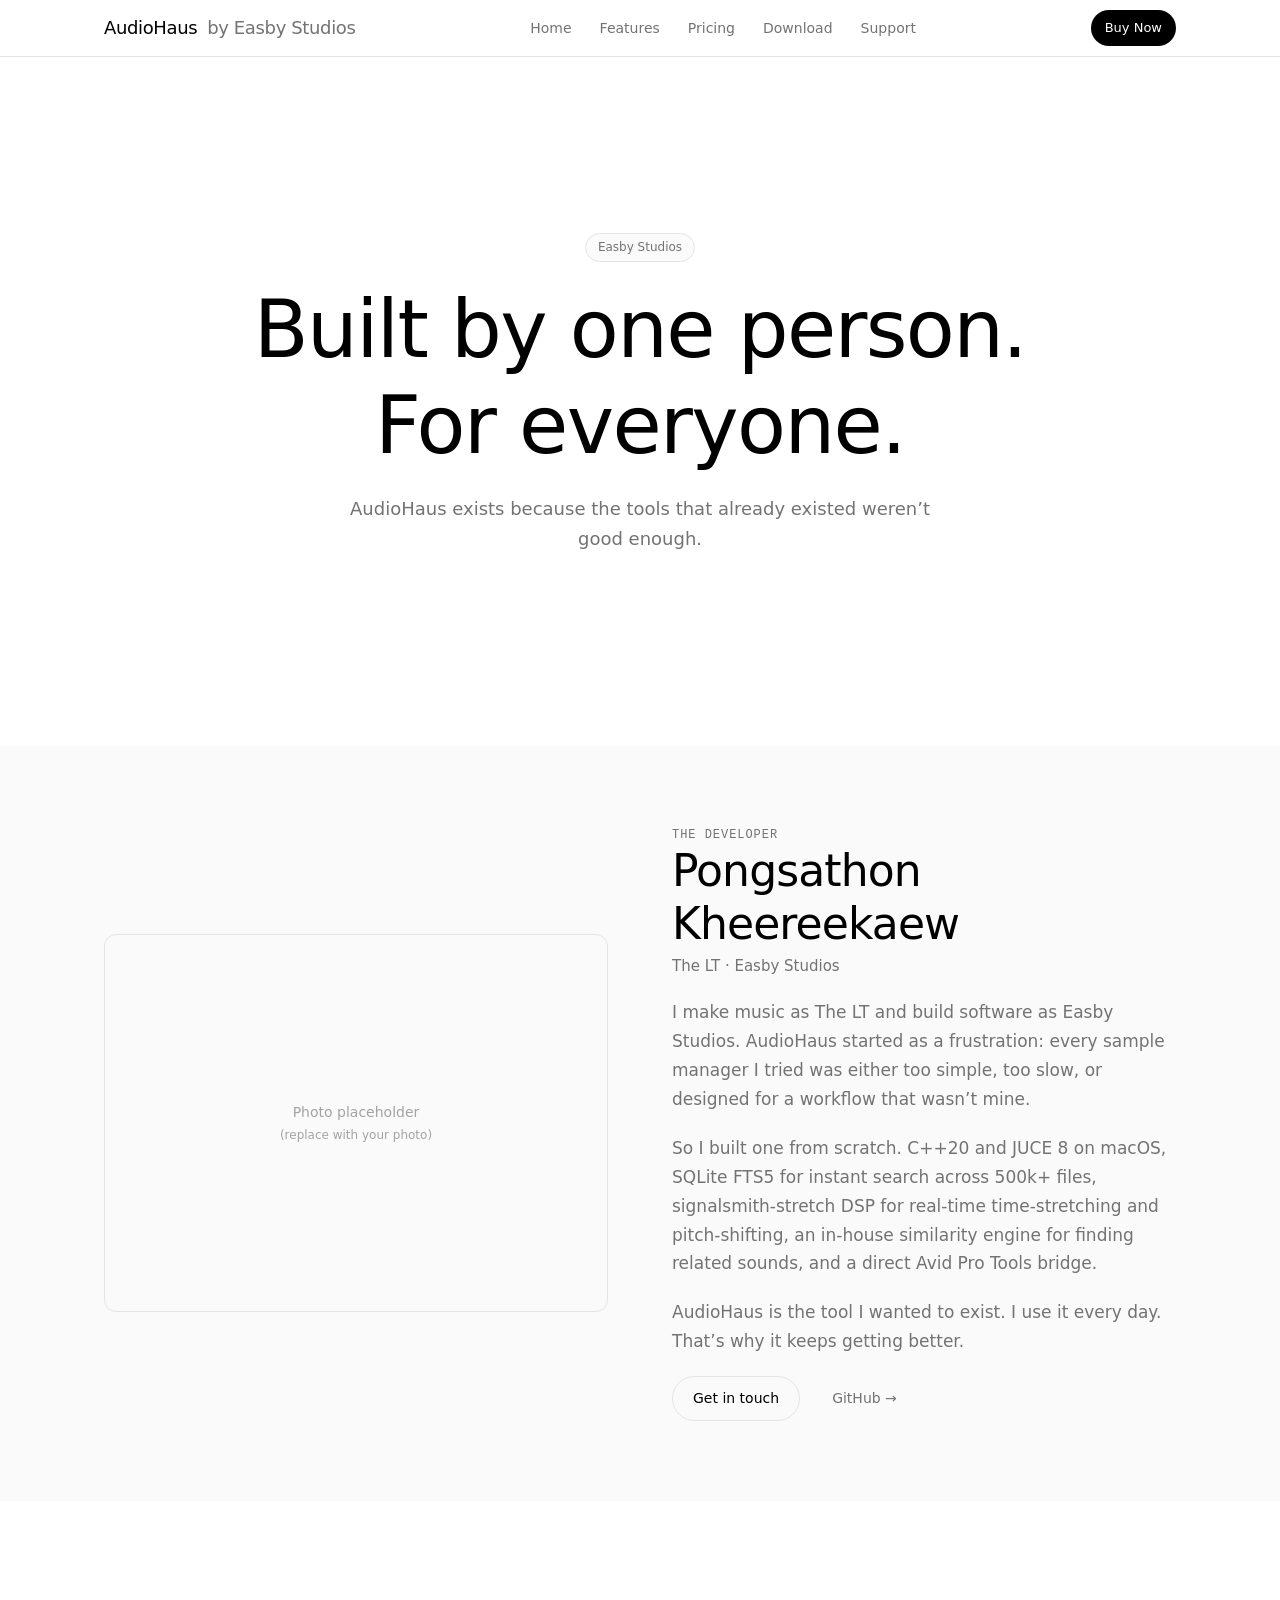
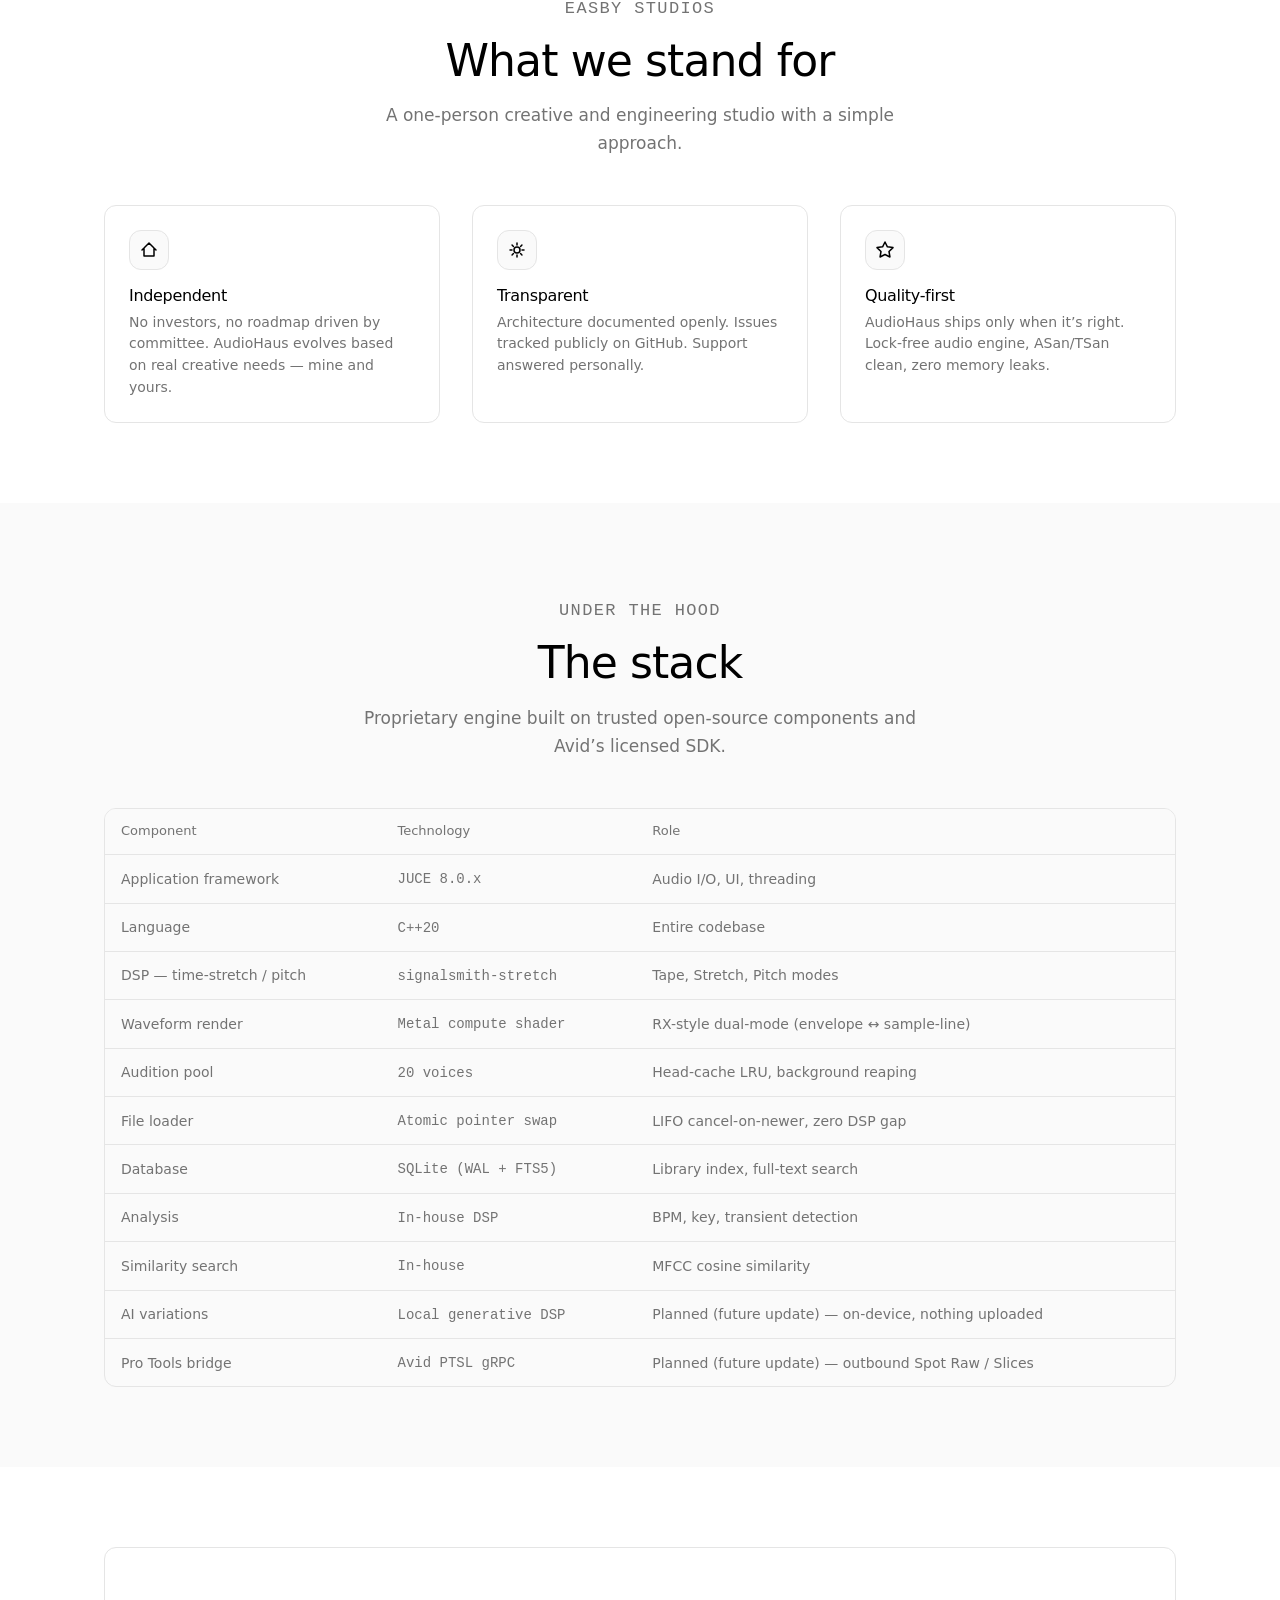
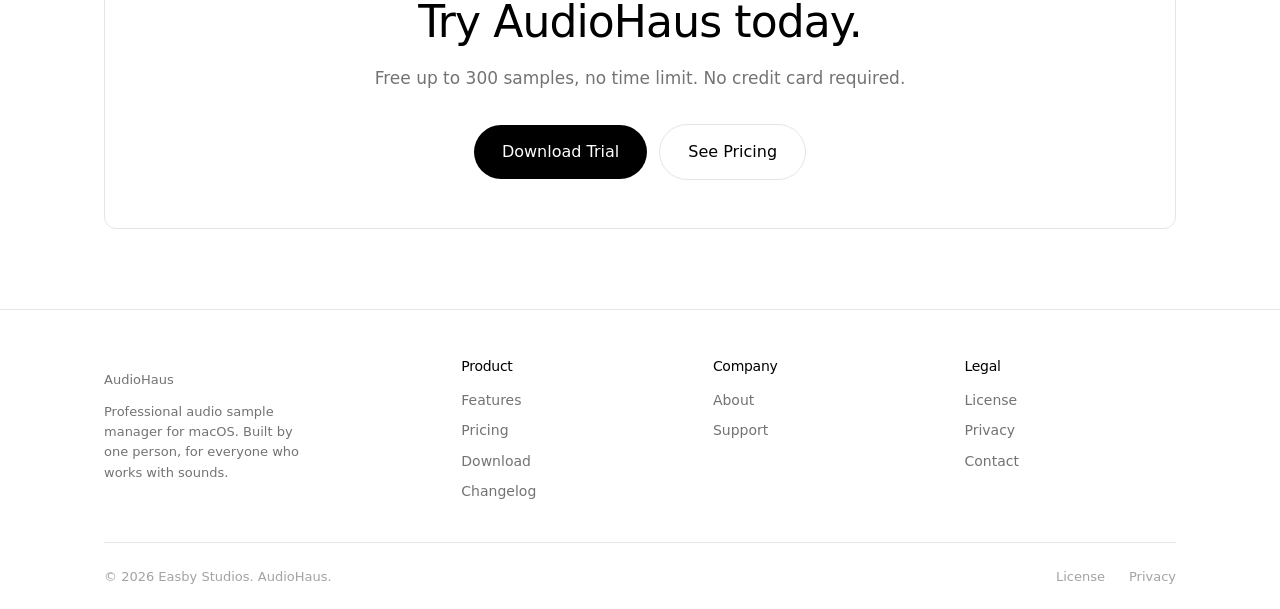
==== about.html @ f69cf3d2 "init: AudioHaus marketing site (static) Co-Authored-By: Claude Fable 5 <noreply@anthropic.com>" ====
<!DOCTYPE html>
<html lang="en">
<head>
  <meta charset="UTF-8">
  <meta name="viewport" content="width=device-width,initial-scale=1">
  <title>About — AudioHaus by Easby Studios</title>
  <meta name="description" content="AudioHaus is built by Pongsathon Kheereekaew (The LT) of Easby Studios — a solo developer who needed a better sample manager and built one.">
  <link rel="stylesheet" href="assets/site.css">
</head>
<body>

<a href="#main" class="skip-link">Skip to content</a>

<nav class="site-nav" aria-label="Primary navigation">
  <div class="container site-nav__inner">
    <a href="index.html" class="site-nav__logo">AudioHaus&nbsp;<span>by Easby Studios</span></a>
    <ul class="site-nav__links" role="list">
      <li><a href="index.html">Home</a></li>
      <li><a href="features.html">Features</a></li>
      <li><a href="pricing.html">Pricing</a></li>
      <li><a href="download.html">Download</a></li>
      <li><a href="support.html">Support</a></li>
    </ul>
    <div class="site-nav__cta">
      <a href="pricing.html" class="btn btn-primary btn-sm">Buy Now</a>
      <button class="nav-toggle" id="nav-toggle" aria-expanded="false" aria-controls="nav-drawer" aria-label="Open menu">
        <svg width="20" height="20" viewBox="0 0 20 20" fill="none" aria-hidden="true">
          <path d="M3 6h14M3 10h14M3 14h14" stroke="currentColor" stroke-width="2" stroke-linecap="round"/>
        </svg>
      </button>
    </div>
  </div>
</nav>

<div class="nav-drawer" id="nav-drawer" role="dialog" aria-label="Mobile navigation" aria-modal="true">
  <button class="nav-drawer__close" id="nav-drawer-close" aria-label="Close menu">
    <svg width="20" height="20" viewBox="0 0 20 20" fill="none" aria-hidden="true">
      <path d="M5 5l10 10M15 5L5 15" stroke="currentColor" stroke-width="2" stroke-linecap="round"/>
    </svg>
  </button>
  <ul class="nav-drawer__links" role="list">
    <li><a href="index.html">Home</a></li>
    <li><a href="features.html">Features</a></li>
    <li><a href="pricing.html">Pricing</a></li>
    <li><a href="download.html">Download</a></li>
    <li><a href="support.html">Support</a></li>
  </ul>
  <div class="nav-drawer__cta">
    <a href="pricing.html" class="btn btn-primary btn-lg" style="width:100%;justify-content:center">Buy Now</a>
  </div>
</div>

<main id="main">

  <section class="section">
    <div class="container hero">
      <div class="hero__eyebrow"><span class="pill">Easby Studios</span></div>
      <h1 class="h-display hero__title">Built by one person.<br>For everyone.</h1>
      <p class="hero__subtitle">AudioHaus exists because the tools that already existed weren&rsquo;t good enough.</p>
    </div>
  </section>

  <section class="section section--alt">
    <div class="container">
      <div class="about-row">
        <div class="about-row__media" aria-label="Pongsathon Kheereekaew — photo placeholder">
          <p class="text-muted" style="font-size:.875rem;padding:2rem;text-align:center">
            Photo placeholder<br>
            <span style="font-size:.75rem">(replace with your photo)</span>
          </p>
        </div>
        <div class="about-row__stack">
          <div>
            <p class="label mb-3">The developer</p>
            <h2 class="h-section">Pongsathon Kheereekaew</h2>
            <p class="about-row__name mt-1">The LT &middot; Easby Studios</p>
          </div>
          <p style="font-size:1.0625rem;color:var(--secondary);line-height:1.7">
            I make music as The LT and build software as Easby Studios. AudioHaus started as a frustration: every sample manager I tried was either too simple, too slow, or designed for a workflow that wasn&rsquo;t mine.
          </p>
          <p style="font-size:1.0625rem;color:var(--secondary);line-height:1.7">
            So I built one from scratch. C++20 and JUCE 8 on macOS, SQLite FTS5 for instant search across 500k+ files, signalsmith-stretch DSP for real-time time-stretching and pitch-shifting, an in-house similarity engine for finding related sounds, and a direct Avid Pro Tools bridge.
          </p>
          <p style="font-size:1.0625rem;color:var(--secondary);line-height:1.7">
            AudioHaus is the tool I wanted to exist. I use it every day. That&rsquo;s why it keeps getting better.
          </p>
          <div style="display:flex;gap:.75rem;flex-wrap:wrap">
            <a href="mailto:hello@easbystudios.com" class="btn btn-secondary">Get in touch</a>
            <a href="https://github.com/pongsathonkheereekaew" class="btn btn-ghost" target="_blank" rel="noopener">GitHub &rarr;</a>
          </div>
        </div>
      </div>
    </div>
  </section>

  <section class="section">
    <div class="container">
      <div class="section-header">
        <p class="label">Easby Studios</p>
        <h2 class="h-section">What we stand for</h2>
        <p>A one-person creative and engineering studio with a simple approach.</p>
      </div>
      <div class="grid-3">
        <div class="card">
          <div class="card__icon">
            <svg width="20" height="20" viewBox="0 0 20 20" fill="none" aria-hidden="true">
              <path d="M3 10l7-7 7 7M5 8v8h10V8" stroke="currentColor" stroke-width="1.5" stroke-linecap="round" stroke-linejoin="round"/>
            </svg>
          </div>
          <h3 class="card__title">Independent</h3>
          <p class="card__body">No investors, no roadmap driven by committee. AudioHaus evolves based on real creative needs — mine and yours.</p>
        </div>
        <div class="card">
          <div class="card__icon">
            <svg width="20" height="20" viewBox="0 0 20 20" fill="none" aria-hidden="true">
              <circle cx="10" cy="10" r="3" stroke="currentColor" stroke-width="1.5"/>
              <path d="M10 3v2M10 15v2M3 10h2M15 10h2M5.05 5.05l1.41 1.41M13.54 13.54l1.41 1.41M5.05 14.95l1.41-1.41M13.54 6.46l1.41-1.41" stroke="currentColor" stroke-width="1.5" stroke-linecap="round"/>
            </svg>
          </div>
          <h3 class="card__title">Transparent</h3>
          <p class="card__body">Architecture documented openly. Issues tracked publicly on GitHub. Support answered personally.</p>
        </div>
        <div class="card">
          <div class="card__icon">
            <svg width="20" height="20" viewBox="0 0 20 20" fill="none" aria-hidden="true">
              <path d="M10 2l2.4 4.8L18 7.6l-4 3.9.94 5.5L10 14.5l-4.94 2.5.94-5.5L2 7.6l5.6-.8L10 2z" stroke="currentColor" stroke-width="1.5" stroke-linejoin="round"/>
            </svg>
          </div>
          <h3 class="card__title">Quality-first</h3>
          <p class="card__body">AudioHaus ships only when it&rsquo;s right. Lock-free audio engine, ASan/TSan clean, zero memory leaks.</p>
        </div>
      </div>
    </div>
  </section>

  <section class="section section--alt">
    <div class="container">
      <div class="section-header">
        <p class="label">Under the hood</p>
        <h2 class="h-section">The stack</h2>
        <p>Proprietary engine built on trusted open-source components and Avid&rsquo;s licensed SDK.</p>
      </div>
      <div class="table-wrap">
        <table class="data-table">
          <thead>
            <tr><th>Component</th><th>Technology</th><th>Role</th></tr>
          </thead>
          <tbody>
            <tr><td>Application framework</td><td><span class="mono">JUCE 8.0.x</span></td><td>Audio I/O, UI, threading</td></tr>
            <tr><td>Language</td><td><span class="mono">C++20</span></td><td>Entire codebase</td></tr>
            <tr><td>DSP &mdash; time-stretch / pitch</td><td><span class="mono">signalsmith-stretch</span></td><td>Tape, Stretch, Pitch modes</td></tr>
            <tr><td>Waveform render</td><td><span class="mono">Metal compute shader</span></td><td>RX-style dual-mode (envelope &harr; sample-line)</td></tr>
            <tr><td>Audition pool</td><td><span class="mono">20 voices</span></td><td>Head-cache LRU, background reaping</td></tr>
            <tr><td>File loader</td><td><span class="mono">Atomic pointer swap</span></td><td>LIFO cancel-on-newer, zero DSP gap</td></tr>
            <tr><td>Database</td><td><span class="mono">SQLite (WAL + FTS5)</span></td><td>Library index, full-text search</td></tr>
            <tr><td>Analysis</td><td><span class="mono">In-house DSP</span></td><td>BPM, key, transient detection</td></tr>
            <tr><td>Similarity search</td><td><span class="mono">In-house</span></td><td>MFCC cosine similarity</td></tr>
            <tr><td>AI variations</td><td><span class="mono">Local generative DSP</span></td><td>Planned (future update) &mdash; on-device, nothing uploaded</td></tr>
            <tr><td>Pro Tools bridge</td><td><span class="mono">Avid PTSL gRPC</span></td><td>Planned (future update) &mdash; outbound Spot Raw / Slices</td></tr>
          </tbody>
        </table>
      </div>
    </div>
  </section>

  <section class="section">
    <div class="container">
      <div class="cta-strip">
        <h2 class="h-section">Try AudioHaus today.</h2>
        <p>Free up to 300 samples, no time limit. No credit card required.</p>
        <div class="cta-strip__actions">
          <a href="download.html" class="btn btn-primary btn-lg">Download Trial</a>
          <a href="pricing.html" class="btn btn-secondary btn-lg">See Pricing</a>
        </div>
      </div>
    </div>
  </section>

</main>

<footer class="site-footer">
  <div class="container">
    <div class="site-footer__grid">
      <div class="site-footer__brand">
        <p class="font-medium" style="font-family:var(--font-heading)">AudioHaus</p>
        <p>Professional audio sample manager for macOS. Built by one person, for everyone who works with sounds.</p>
      </div>
      <div class="site-footer__col">
        <h4>Product</h4>
        <ul role="list">
          <li><a href="features.html">Features</a></li>
          <li><a href="pricing.html">Pricing</a></li>
          <li><a href="download.html">Download</a></li>
          <li><a href="changelog.html">Changelog</a></li>
        </ul>
      </div>
      <div class="site-footer__col">
        <h4>Company</h4>
        <ul role="list">
          <li><a href="about.html">About</a></li>
          <li><a href="support.html">Support</a></li>
        </ul>
      </div>
      <div class="site-footer__col">
        <h4>Legal</h4>
        <ul role="list">
          <li><a href="license.html">License</a></li>
          <li><a href="license.html#privacy">Privacy</a></li>
          <li><a href="mailto:hello@easbystudios.com">Contact</a></li>
        </ul>
      </div>
    </div>
    <div class="site-footer__bottom">
      <span>&copy; 2026 Easby Studios. AudioHaus.</span>
      <div class="site-footer__legal">
        <a href="license.html">License</a>
        <a href="license.html#privacy">Privacy</a>
      </div>
    </div>
  </div>
</footer>

<script>
const toggle=document.getElementById('nav-toggle');
const drawer=document.getElementById('nav-drawer');
const closeBtn=document.getElementById('nav-drawer-close');
function openDrawer(){drawer.classList.add('is-open');toggle.setAttribute('aria-expanded','true');closeBtn.focus();}
function closeDrawer(){drawer.classList.remove('is-open');toggle.setAttribute('aria-expanded','false');toggle.focus();}
toggle.addEventListener('click',openDrawer);
closeBtn.addEventListener('click',closeDrawer);
drawer.addEventListener('keydown',e=>{if(e.key==='Escape')closeDrawer();});
</script>
<script src="assets/site.js" defer></script>
</body>
</html>
---- assets/site.css ----
/* AudioHaus — shared stylesheet
   Theme: minimalist industrial · white canvas · grayscale only · zero shadows
   Invariants: two radii (12px/9999px) · two weights (400/500) · SF Pro Rounded headings */

/* ─── Reset ─────────────────────────────────────────────────────────────── */
*,::before,::after{box-sizing:border-box;margin:0;padding:0}
html{scroll-behavior:smooth;-webkit-text-size-adjust:100%}
@media(prefers-reduced-motion:reduce){html{scroll-behavior:auto}*,::before,::after{animation-duration:.01ms!important;transition-duration:.01ms!important}}
body{background:var(--bg);color:var(--text);font-family:var(--font-body);font-size:1rem;line-height:1.6;font-weight:var(--weight-regular);-webkit-font-smoothing:antialiased}
img,svg{display:block;max-width:100%}
a{color:inherit;text-decoration:none}
button{cursor:pointer;border:none;background:none;font:inherit}
ul,ol{list-style:none}
h1,h2,h3,h4,h5,h6{font-family:var(--font-heading);font-weight:var(--weight-medium);line-height:1.2;letter-spacing:-.02em}

/* ─── Tokens ─────────────────────────────────────────────────────────────── */
:root{
  --bg:#ffffff;
  --text:#000000;
  --secondary:#737373;
  --muted:#a3a3a3;
  --border:#e5e5e5;
  --surface:#fafafa;
  --radius-container:12px;
  --radius-pill:9999px;
  --weight-regular:400;
  --weight-medium:500;
  --font-heading:'SF Pro Rounded',ui-rounded,system-ui,sans-serif;
  --font-body:ui-sans-serif,system-ui,-apple-system,sans-serif;
  --font-mono:ui-monospace,SFMono-Regular,Menlo,Consolas,monospace;
  --z-nav:10;
  --z-dropdown:20;
  --z-modal:30;
  --z-toast:50;
  --dur-fast:150ms;
  --dur-base:200ms;
  --focus:#000000;
  --max-w:1120px;
  --gap:2rem;
  --section-v:5rem;
}

/* ─── Accessibility ──────────────────────────────────────────────────────── */
.skip-link{
  position:absolute;top:-100%;left:1rem;
  padding:.5rem 1rem;background:var(--text);color:var(--bg);
  font-size:.875rem;border-radius:var(--radius-pill);
  transition:top var(--dur-fast) ease;z-index:var(--z-toast);
}
.skip-link:focus{top:1rem}
:focus-visible{outline:2px solid var(--focus);outline-offset:3px;border-radius:2px}
:focus:not(:focus-visible){outline:none}

/* ─── Typography ─────────────────────────────────────────────────────────── */
.h-display{font-size:clamp(2.5rem,7vw,5rem)}
.h-section{font-size:clamp(1.75rem,4vw,2.75rem)}
.h-card{font-size:1.125rem}
.label{font-family:var(--font-mono);font-size:.75rem;letter-spacing:.08em;text-transform:uppercase;color:var(--secondary)}
.mono{font-family:var(--font-mono);font-size:.875rem}

/* ─── Layout ─────────────────────────────────────────────────────────────── */
.container{max-width:var(--max-w);margin-inline:auto;padding-inline:1.5rem}
.section{padding-block:var(--section-v)}
.section--alt{background:var(--surface)}
.grid-2{display:grid;grid-template-columns:repeat(2,1fr);gap:var(--gap)}
.grid-3{display:grid;grid-template-columns:repeat(3,1fr);gap:var(--gap)}
.grid-4{display:grid;grid-template-columns:repeat(4,1fr);gap:var(--gap)}
.stack{display:flex;flex-direction:column}
.row{display:flex;align-items:center;gap:var(--gap)}
.center{text-align:center}
.spread{justify-content:space-between}

/* ─── Nav ────────────────────────────────────────────────────────────────── */
.site-nav{
  position:sticky;top:0;z-index:var(--z-nav);
  background:rgba(255,255,255,.85);
  backdrop-filter:saturate(140%) blur(8px);
  -webkit-backdrop-filter:saturate(140%) blur(8px);
  border-bottom:1px solid var(--border);
}
.site-nav__inner{
  display:flex;align-items:center;justify-content:space-between;
  height:56px;gap:1.5rem;
}
.site-nav__logo{
  font-family:var(--font-heading);font-weight:var(--weight-medium);
  font-size:1.125rem;letter-spacing:-.02em;white-space:nowrap;
  min-width:44px;min-height:44px;display:flex;align-items:center;
}
.site-nav__logo{gap:.25em}
.site-nav__logo span{color:var(--secondary)}
.site-nav__links{display:flex;align-items:center;gap:.25rem;flex:1;justify-content:center}
.site-nav__links a{
  padding:.5rem .75rem;border-radius:var(--radius-pill);
  font-size:.875rem;color:var(--secondary);
  transition:color var(--dur-fast) ease,background var(--dur-fast) ease;
  min-height:44px;display:flex;align-items:center;
}
.site-nav__links a:hover,.site-nav__links a[aria-current=page]{
  color:var(--text);background:var(--surface);
}
.site-nav__cta{display:flex;align-items:center;gap:.5rem;flex-shrink:0}
.nav-toggle{
  display:none;padding:.5rem;border-radius:var(--radius-container);
  min-width:44px;min-height:44px;align-items:center;justify-content:center;
  color:var(--text);transition:background var(--dur-fast) ease;
}
.nav-toggle:hover{background:var(--surface)}
.nav-toggle svg{pointer-events:none}

/* ─── Buttons ────────────────────────────────────────────────────────────── */
.btn{
  display:inline-flex;align-items:center;justify-content:center;gap:.5rem;
  padding:.625rem 1.25rem;border-radius:var(--radius-pill);
  font-size:.875rem;font-weight:var(--weight-medium);
  min-height:44px;min-width:44px;
  transition:opacity var(--dur-fast) ease,background var(--dur-fast) ease,border-color var(--dur-fast) ease;
  cursor:pointer;white-space:nowrap;
}
.btn:active{opacity:.8}
.btn-primary{background:var(--text);color:var(--bg)}
.btn-primary:hover{opacity:.85}
.btn-secondary{background:transparent;color:var(--text);border:1px solid var(--border)}
.btn-secondary:hover{background:var(--surface);border-color:var(--text)}
.btn-ghost{background:transparent;color:var(--secondary)}
.btn-ghost:hover{color:var(--text)}
.btn-lg{padding:.875rem 1.75rem;font-size:1rem;min-height:52px}
.btn-sm{padding:.375rem .875rem;font-size:.8125rem;min-height:36px}

/* ─── Pills / badges ─────────────────────────────────────────────────────── */
.pill{
  display:inline-flex;align-items:center;gap:.375rem;
  padding:.25rem .75rem;border-radius:var(--radius-pill);
  font-size:.75rem;font-weight:var(--weight-medium);
  background:var(--surface);border:1px solid var(--border);
  color:var(--secondary);
}
.pill--dark{background:var(--text);color:var(--bg);border-color:var(--text)}
.badge{
  display:inline-flex;align-items:center;
  padding:.125rem .5rem;border-radius:var(--radius-pill);
  font-size:.6875rem;font-weight:var(--weight-medium);letter-spacing:.04em;text-transform:uppercase;
  background:var(--text);color:var(--bg);
}

/* ─── Cards ──────────────────────────────────────────────────────────────── */
.card{
  background:var(--bg);border:1px solid var(--border);
  border-radius:var(--radius-container);padding:1.5rem;
}
.card--surface{background:var(--surface)}
.card__icon{
  width:40px;height:40px;margin-bottom:1rem;
  display:flex;align-items:center;justify-content:center;
  border-radius:var(--radius-container);background:var(--surface);border:1px solid var(--border);
}
.card__icon svg{width:20px;height:20px;flex-shrink:0}
.card__visual{width:100%;aspect-ratio:16/9;margin:.25rem 0 1rem;border:1px solid var(--border);border-radius:var(--radius-container);background:var(--surface);overflow:hidden;color:var(--text)}
.card__visual svg{width:100%;height:100%;display:block}
.card__title{font-size:1rem;font-weight:var(--weight-medium);margin-bottom:.375rem}
.card__body{font-size:.875rem;color:var(--secondary);line-height:1.55}

/* ─── Hero ───────────────────────────────────────────────────────────────── */
.hero{padding-block:6rem 5rem;text-align:center}
.hero__eyebrow{margin-bottom:1.25rem}
.hero__title{margin-bottom:1.25rem;max-width:18ch;margin-inline:auto}
.hero__subtitle{font-size:1.125rem;color:var(--secondary);max-width:52ch;margin-inline:auto;margin-bottom:2rem;line-height:1.65}
.hero__actions{display:flex;align-items:center;justify-content:center;gap:.75rem;flex-wrap:wrap}
.hero__meta{margin-top:1.5rem;font-size:.8125rem;color:var(--muted)}

/* ─── Feature grid ───────────────────────────────────────────────────────── */
.features-grid{display:grid;grid-template-columns:repeat(3,1fr);gap:1px;background:var(--border);border-radius:var(--radius-container);overflow:hidden}
.features-grid .card{border:none;border-radius:0;background:var(--bg)}
.features-grid .card:hover{background:var(--surface)}

/* ─── Pricing ────────────────────────────────────────────────────────────── */
.pricing-grid{display:grid;grid-template-columns:repeat(3,1fr);gap:1.5rem;align-items:start}
.pricing-card{
  border:1px solid var(--border);border-radius:var(--radius-container);
  padding:2rem;display:flex;flex-direction:column;gap:1.5rem;
  transition:border-color var(--dur-base) ease;
}
.pricing-card:hover{border-color:var(--text)}
.pricing-card.featured{border-color:var(--text);position:relative}
.pricing-card__badge{
  position:absolute;top:-12px;left:50%;transform:translateX(-50%);
  white-space:nowrap;
}
.pricing-card__name{font-size:.875rem;font-weight:var(--weight-medium);color:var(--secondary);text-transform:uppercase;letter-spacing:.06em}
.pricing-card__price{font-family:var(--font-heading);font-size:2.5rem;font-weight:var(--weight-medium);line-height:1;letter-spacing:-.03em}
.pricing-card__price sub{font-size:.9rem;vertical-align:baseline;color:var(--secondary)}
.pricing-card__price small{display:block;font-size:.8125rem;color:var(--muted);font-weight:var(--weight-regular);font-family:var(--font-body);margin-top:.25rem;letter-spacing:0}
.pricing-card__desc{font-size:.875rem;color:var(--secondary);line-height:1.5}
.pricing-card__features{display:flex;flex-direction:column;gap:.625rem;flex:1}
.pricing-card__feature{
  display:flex;align-items:flex-start;gap:.625rem;
  font-size:.875rem;line-height:1.45;
}
.pricing-card__feature svg{flex-shrink:0;width:16px;height:16px;margin-top:.15em}
.pricing-card__cta{margin-top:auto}
.pricing-card__activations{font-size:.75rem;color:var(--muted);text-align:center;margin-top:.75rem}

/* ─── Comparison table ───────────────────────────────────────────────────── */
.compare-table{width:100%;border-collapse:collapse;font-size:.875rem}
.compare-table thead th{padding:.75rem 1rem;text-align:center;font-weight:var(--weight-medium);font-size:.8125rem;border-bottom:1px solid var(--border);color:var(--secondary)}
.compare-table thead th:first-child{text-align:left}
.compare-table tbody td{padding:.75rem 1rem;text-align:center;border-bottom:1px solid var(--border)}
.compare-table tbody td:first-child{text-align:left;color:var(--secondary)}
.compare-table tbody tr:last-child td{border-bottom:none}
.compare-table .check svg{width:16px;height:16px;margin-inline:auto}
.compare-table .dash{color:var(--muted)}
.compare-section-head td{font-weight:var(--weight-medium);font-size:.75rem;text-transform:uppercase;letter-spacing:.06em;color:var(--muted);padding-top:1.5rem}

/* ─── FAQ / Accordion ────────────────────────────────────────────────────── */
.faq-list{display:flex;flex-direction:column;gap:.5rem}
details.faq{
  border:1px solid var(--border);border-radius:var(--radius-container);
  overflow:hidden;transition:border-color var(--dur-base) ease;
}
details.faq[open]{border-color:var(--text)}
details.faq summary{
  display:flex;align-items:center;justify-content:space-between;gap:1rem;
  padding:1.125rem 1.25rem;cursor:pointer;
  font-weight:var(--weight-medium);font-size:.9375rem;
  list-style:none;min-height:56px;
  transition:background var(--dur-fast) ease;
}
details.faq summary:hover{background:var(--surface)}
details.faq summary::-webkit-details-marker{display:none}
details.faq summary .faq__chevron{
  flex-shrink:0;width:18px;height:18px;
  transition:transform var(--dur-base) ease;color:var(--muted);
}
details.faq[open] summary .faq__chevron{transform:rotate(180deg)}
details.faq .faq__body{padding:0 1.25rem 1.25rem;font-size:.875rem;color:var(--secondary);line-height:1.65}

/* ─── Forms ──────────────────────────────────────────────────────────────── */
.form-group{display:flex;flex-direction:column;gap:.375rem}
.form-group label{font-size:.875rem;font-weight:var(--weight-medium)}
.form-group input,.form-group textarea,.form-group select{
  width:100%;padding:.625rem .875rem;
  border:1px solid var(--border);border-radius:var(--radius-container);
  font:inherit;font-size:.9375rem;background:var(--bg);color:var(--text);
  transition:border-color var(--dur-fast) ease;
  min-height:44px;
}
.form-group input:focus,.form-group textarea:focus,.form-group select:focus{border-color:var(--text)}
.form-group textarea{min-height:120px;resize:vertical}
.form__hint{font-size:.8125rem;color:var(--muted)}
.form__stack{display:flex;flex-direction:column;gap:1rem}

/* ─── Callout ────────────────────────────────────────────────────────────── */
.callout{
  border:1px solid var(--border);border-radius:var(--radius-container);
  padding:1.25rem 1.5rem;
  display:flex;align-items:flex-start;gap:.875rem;
  font-size:.875rem;line-height:1.55;
}
.callout svg{flex-shrink:0;width:18px;height:18px;margin-top:.1em;color:var(--secondary)}
.callout a{text-decoration:underline;text-underline-offset:2px}

/* ─── Timeline ───────────────────────────────────────────────────────────── */
.timeline{display:flex;flex-direction:column;gap:0}
.timeline__item{
  display:grid;grid-template-columns:8rem 1px 1fr;
  gap:0 1.5rem;padding-bottom:2.5rem;
}
.timeline__item:last-child{padding-bottom:0}
.timeline__date{font-family:var(--font-mono);font-size:.75rem;color:var(--muted);padding-top:.1rem;text-align:right}
.timeline__line{background:var(--border);position:relative}
.timeline__line::before{
  content:'';position:absolute;top:.4rem;left:50%;transform:translateX(-50%);
  width:8px;height:8px;border-radius:50%;background:var(--text);border:2px solid var(--bg);
  outline:1px solid var(--border);
}
.timeline__content{padding-top:0}
.timeline__content h3{font-size:1rem;margin-bottom:.375rem}
.timeline__content p{font-size:.875rem;color:var(--secondary)}

/* ─── Section header ─────────────────────────────────────────────────────── */
.section-header{text-align:center;margin-bottom:3rem}
.section-header .label{margin-bottom:.75rem}
.section-header p{font-size:1.0625rem;color:var(--secondary);max-width:52ch;margin-inline:auto;margin-top:.875rem;line-height:1.65}

/* ─── Logo / about row ───────────────────────────────────────────────────── */
.about-row{display:grid;grid-template-columns:1fr 1fr;gap:4rem;align-items:center}
.about-row__media{border-radius:var(--radius-container);background:var(--surface);border:1px solid var(--border);aspect-ratio:4/3;overflow:hidden;display:flex;align-items:center;justify-content:center}
.about-row__stack{display:flex;flex-direction:column;gap:1.25rem}
.about-row__name{font-size:.9375rem;color:var(--secondary)}

/* ─── CTA strip ──────────────────────────────────────────────────────────── */
.cta-strip{
  border:1px solid var(--border);border-radius:var(--radius-container);
  padding:3rem;text-align:center;
}
.cta-strip h2{margin-bottom:1rem}
.cta-strip p{color:var(--secondary);margin-bottom:2rem;font-size:1.0625rem}
.cta-strip__actions{display:flex;align-items:center;justify-content:center;gap:.75rem;flex-wrap:wrap}

/* ─── Code block ─────────────────────────────────────────────────────────── */
.code-block{
  background:var(--surface);border:1px solid var(--border);
  border-radius:var(--radius-container);padding:1rem 1.25rem;
  font-family:var(--font-mono);font-size:.8125rem;overflow-x:auto;
  line-height:1.6;
}

/* ─── Table ──────────────────────────────────────────────────────────────── */
.table-wrap{overflow-x:auto;border:1px solid var(--border);border-radius:var(--radius-container)}
.data-table{width:100%;border-collapse:collapse;font-size:.875rem}
.data-table th{padding:.75rem 1rem;font-weight:var(--weight-medium);font-size:.8125rem;border-bottom:1px solid var(--border);text-align:left;background:var(--surface);color:var(--secondary)}
.data-table td{padding:.75rem 1rem;border-bottom:1px solid var(--border);color:var(--secondary)}
.data-table tr:last-child td{border-bottom:none}

/* ─── Footer ─────────────────────────────────────────────────────────────── */
.site-footer{
  border-top:1px solid var(--border);padding-block:3rem 2rem;
  font-size:.875rem;
}
.site-footer__grid{
  display:grid;grid-template-columns:1.5fr 1fr 1fr 1fr;gap:2.5rem;
  margin-bottom:2.5rem;
}
.site-footer__brand p{color:var(--secondary);margin-top:.75rem;line-height:1.55;font-size:.8125rem;max-width:26ch}
.site-footer__col h4{font-size:.875rem;font-weight:var(--weight-medium);margin-bottom:.875rem}
.site-footer__col ul{display:flex;flex-direction:column;gap:.5rem}
.site-footer__col a{color:var(--secondary);transition:color var(--dur-fast) ease}
.site-footer__col a:hover{color:var(--text)}
.site-footer__bottom{
  border-top:1px solid var(--border);padding-top:1.5rem;
  display:flex;align-items:center;justify-content:space-between;
  color:var(--muted);font-size:.8125rem;gap:1rem;flex-wrap:wrap;
}
.site-footer__bottom a{color:var(--muted);transition:color var(--dur-fast) ease}
.site-footer__bottom a:hover{color:var(--text)}
.site-footer__legal{display:flex;gap:1.5rem}

/* ─── Divider ────────────────────────────────────────────────────────────── */
.divider{height:1px;background:var(--border);margin-block:var(--section-v)}

/* ─── Utilities ──────────────────────────────────────────────────────────── */
.mt-1{margin-top:.25rem}.mt-2{margin-top:.5rem}.mt-3{margin-top:.75rem}
.mt-4{margin-top:1rem}.mt-6{margin-top:1.5rem}.mt-8{margin-top:2rem}
.mb-2{margin-bottom:.5rem}.mb-4{margin-bottom:1rem}.mb-6{margin-bottom:1.5rem}
.mb-8{margin-bottom:2rem}.mb-12{margin-bottom:3rem}
.text-secondary{color:var(--secondary)}
.text-muted{color:var(--muted)}
.text-mono{font-family:var(--font-mono)}
.font-medium{font-weight:var(--weight-medium)}
.sr-only{position:absolute;width:1px;height:1px;padding:0;margin:-1px;overflow:hidden;clip:rect(0,0,0,0);white-space:nowrap;border-width:0}

/* ─── Mobile nav menu (hidden until ≤880) ────────────────────────────────── */
.nav-drawer{
  display:none;position:fixed;inset:0;background:var(--bg);z-index:calc(var(--z-nav) + 1);
  flex-direction:column;padding:1.5rem;gap:1rem;overflow-y:auto;
}
.nav-drawer.is-open{display:flex}
.nav-drawer__close{
  align-self:flex-end;padding:.5rem;min-width:44px;min-height:44px;
  display:flex;align-items:center;justify-content:center;
  border-radius:var(--radius-container);transition:background var(--dur-fast) ease;
}
.nav-drawer__close:hover{background:var(--surface)}
.nav-drawer__links{display:flex;flex-direction:column;gap:.25rem;flex:1}
.nav-drawer__links a{
  padding:.875rem 1rem;border-radius:var(--radius-container);
  font-size:1.0625rem;font-weight:var(--weight-medium);
  transition:background var(--dur-fast) ease;
  min-height:52px;display:flex;align-items:center;
}
.nav-drawer__links a:hover,.nav-drawer__links a[aria-current=page]{background:var(--surface)}
.nav-drawer__cta{padding-top:1rem;border-top:1px solid var(--border)}

/* ─── Responsive ─────────────────────────────────────────────────────────── */
@media(max-width:880px){
  :root{--section-v:3.5rem;--gap:1.5rem}
  .site-nav__links{display:none}
  .site-nav__cta .btn{display:none}
  .nav-toggle{display:flex}
  .grid-3{grid-template-columns:repeat(2,1fr)}
  .grid-4{grid-template-columns:repeat(2,1fr)}
  .features-grid{grid-template-columns:repeat(2,1fr)}
}
@media(max-width:760px){
  .pricing-grid{grid-template-columns:1fr;max-width:420px;margin-inline:auto}
  .about-row{grid-template-columns:1fr;gap:2rem}
  .site-footer__grid{grid-template-columns:1fr 1fr;gap:2rem}
  .grid-3{grid-template-columns:1fr}
  .timeline__item{grid-template-columns:5rem 1px 1fr;gap:0 1rem}
  .compare-table{font-size:.8125rem}
}
@media(max-width:560px){
  :root{--section-v:2.5rem}
  .hero{padding-block:4rem 3rem}
  .features-grid{grid-template-columns:1fr}
  .grid-2,.grid-4{grid-template-columns:1fr}
  .hero__actions{flex-direction:column;align-items:stretch}
  .hero__actions .btn{width:100%;justify-content:center}
  .cta-strip{padding:2rem 1.5rem}
  .cta-strip__actions{flex-direction:column;align-items:stretch}
  .cta-strip__actions .btn{width:100%;justify-content:center}
}
@media(max-width:480px){
  .site-footer__grid{grid-template-columns:1fr}
  .site-footer__bottom{flex-direction:column;align-items:flex-start}
  .timeline__item{grid-template-columns:1fr;gap:.25rem}
  .timeline__date{text-align:left;padding-top:0}
  .timeline__line{display:none}
}

/* ─── Animations ─────────────────────────────────────────────────────────── */

/* Scroll reveal (Task 3) */
.section,.card{opacity:0;transform:translateY(8px);transition:opacity 600ms ease-out,transform 600ms ease-out}
.section.is-in,.card.is-in{opacity:1;transform:none}
.no-js .section,.no-js .card{opacity:1;transform:none}

/* Card visual animations — run once card scrolls into view */
.card:not(.is-in) .card__visual svg [class*="fx-"]{animation-play-state:paused}
.card.is-in .card__visual svg [class*="fx-"]{animation-play-state:running}

/* Waveform sweep — 1px playhead translateX 0→100% */
.fx-waveform-sweep{transform-origin:0 50%;animation:ah-sweep 3s linear infinite}
@keyframes ah-sweep{0%{transform:translateX(0);opacity:0}10%{opacity:1}90%{opacity:1}100%{transform:translateX(280px);opacity:0}}

/* Dot twinkle — staggered opacity 0.4↔1 */
.fx-dot-twinkle{animation:ah-twinkle 4s ease-in-out infinite}
.fx-dot-twinkle:nth-child(2n){animation-delay:.6s}
.fx-dot-twinkle:nth-child(3n){animation-delay:1.2s}
.fx-dot-twinkle:nth-child(4n){animation-delay:1.8s}
.fx-dot-twinkle:nth-child(5n){animation-delay:2.4s}
@keyframes ah-twinkle{0%,100%{opacity:.4}50%{opacity:1}}

/* Cursor nudge — 4px nudge toward drop zone, alternates */
.fx-cursor-nudge{animation:ah-nudge 2s ease-in-out infinite alternate}
@keyframes ah-nudge{0%{transform:translate(0,0)}100%{transform:translate(0,4px)}}

/* Stagger rise — translateY 2→0, opacity 0→1 */
.fx-stagger-rise{animation:ah-rise 600ms ease-out forwards;opacity:0;transform:translateY(2px)}
.card:hover .card__visual .fx-stagger-rise{animation-play-state:running}
.fx-stagger-rise:nth-child(1){animation-delay:0ms}
.fx-stagger-rise:nth-child(2){animation-delay:80ms}
.fx-stagger-rise:nth-child(3){animation-delay:160ms}
.fx-stagger-rise:nth-child(4){animation-delay:240ms}
.fx-stagger-rise:nth-child(5){animation-delay:320ms}
.fx-stagger-rise:nth-child(6){animation-delay:400ms}
.fx-stagger-rise:nth-child(7){animation-delay:480ms}
.fx-stagger-rise:nth-child(8){animation-delay:560ms}
.fx-stagger-rise:nth-child(9){animation-delay:640ms}
.fx-stagger-rise:nth-child(10){animation-delay:720ms}
@keyframes ah-rise{to{opacity:1;transform:translateY(0)}}

/* Pulse — opacity 0.6 ↔ 1 */
.fx-pulse{animation:ah-pulse 1.5s ease-in-out infinite}
@keyframes ah-pulse{0%,100%{opacity:.6}50%{opacity:1}}

/* Slide along X — ±4px alternate */
.fx-slide-x{animation:ah-slide-x 2s ease-in-out infinite alternate}
@keyframes ah-slide-x{0%{transform:translateX(0)}100%{transform:translateX(4px)}}

/* Slide along Y — ±4px alternate */
.fx-slide-y{animation:ah-slide-y 2s ease-in-out infinite alternate}
@keyframes ah-slide-y{0%{transform:translateY(0)}100%{transform:translateY(-4px)}}

/* Hero animated band (Task 2) */
.hero__visual{width:100%;margin:2.5rem auto 0;display:block;color:var(--text)}
.hero__visual svg{width:100%;height:280px;display:block}
.hero__waveform{stroke-dasharray:4800;stroke-dashoffset:4800;animation:ah-draw 5s ease-out infinite alternate}
@keyframes ah-draw{from{stroke-dashoffset:4800}to{stroke-dashoffset:0}}
.hero__galaxy circle{opacity:0;animation:ah-dot-in 600ms ease-out forwards}
.hero__galaxy circle:nth-child(6n+1){animation-delay:0ms}
.hero__galaxy circle:nth-child(6n+2){animation-delay:240ms}
.hero__galaxy circle:nth-child(6n+3){animation-delay:480ms}
.hero__galaxy circle:nth-child(6n+4){animation-delay:920ms}
.hero__galaxy circle:nth-child(6n+5){animation-delay:1360ms}
.hero__galaxy circle:nth-child(6n+6){animation-delay:1800ms}
@keyframes ah-dot-in{to{opacity:.55}}

/* Reduced motion — kill non-essential motion, ensure reveal is instant */
@media(prefers-reduced-motion:reduce){
  .section,.card{opacity:1;transform:none;transition:none}
  .fx-waveform-sweep,.fx-dot-twinkle,.fx-cursor-nudge,.fx-stagger-rise,.fx-pulse,.fx-slide-x,.fx-slide-y,.hero__waveform,.hero__galaxy circle{animation:none!important;opacity:1!important;transform:none!important;stroke-dashoffset:0!important}
}
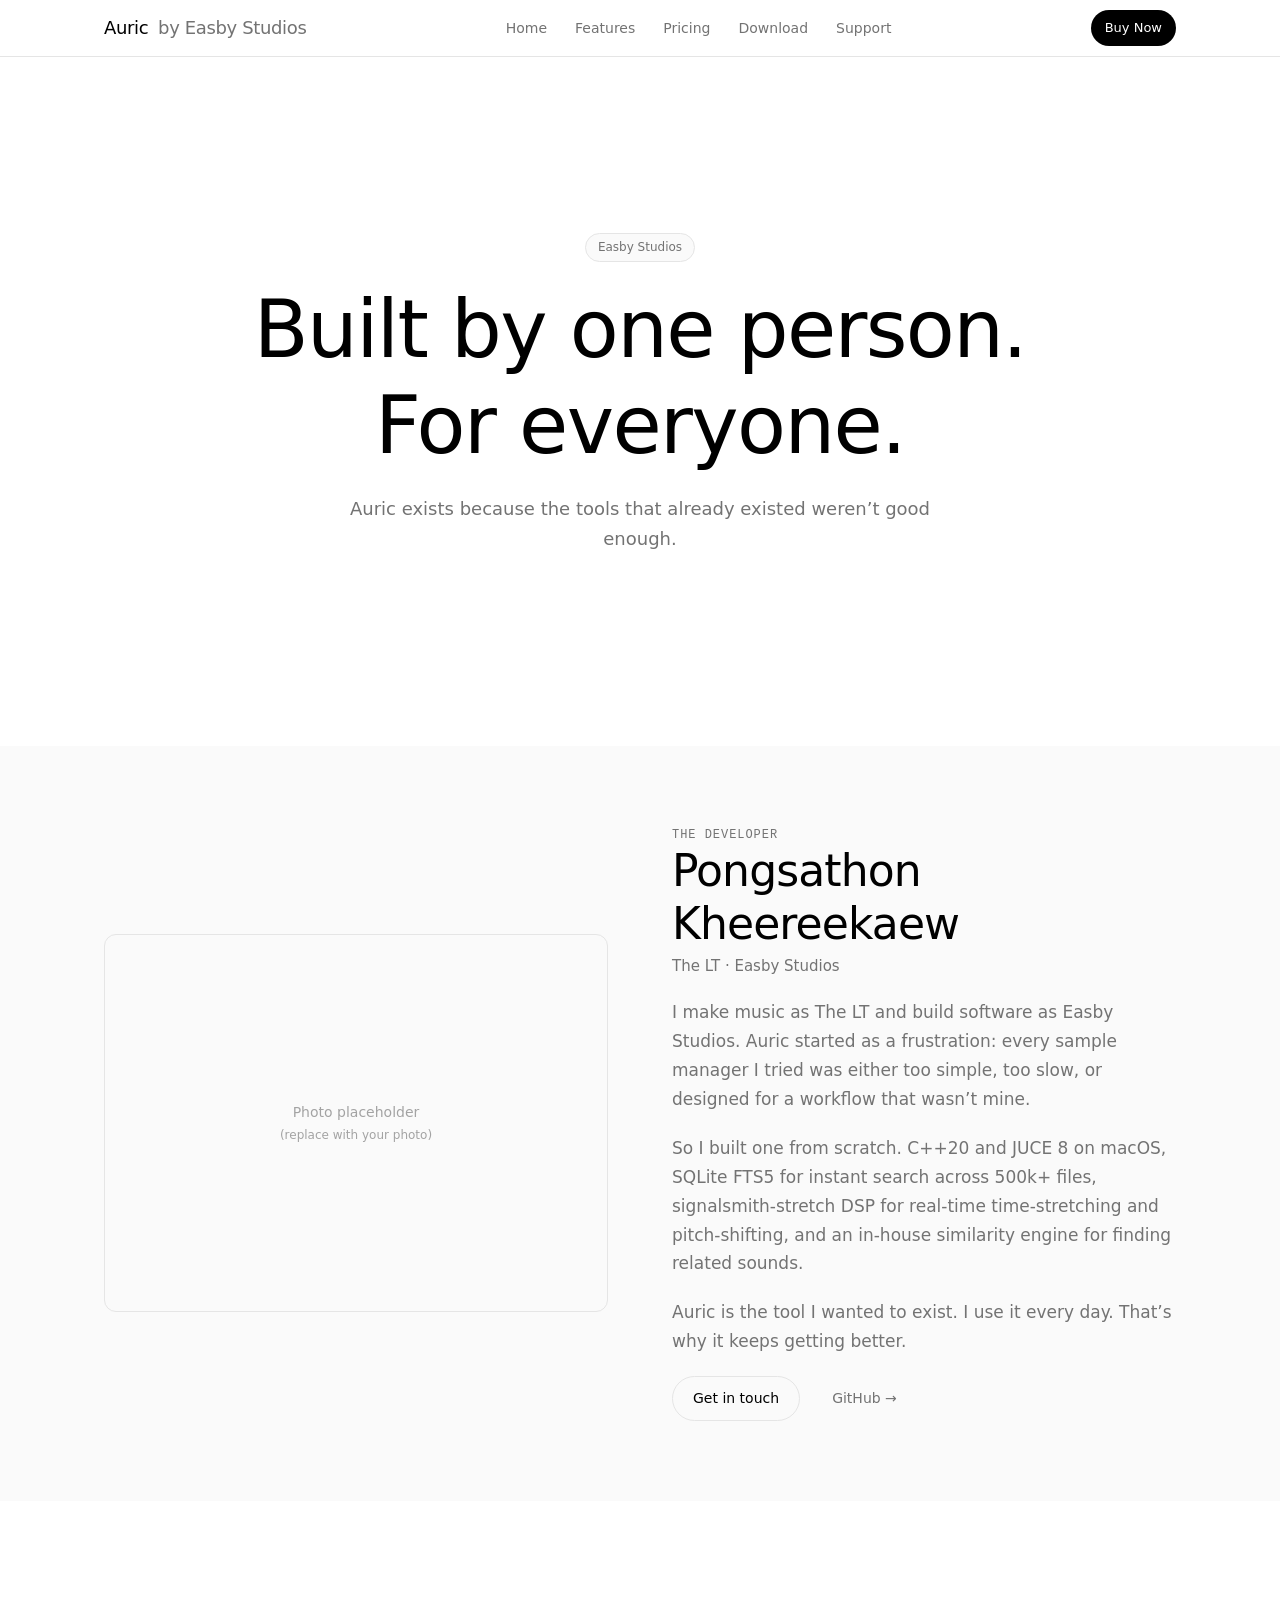
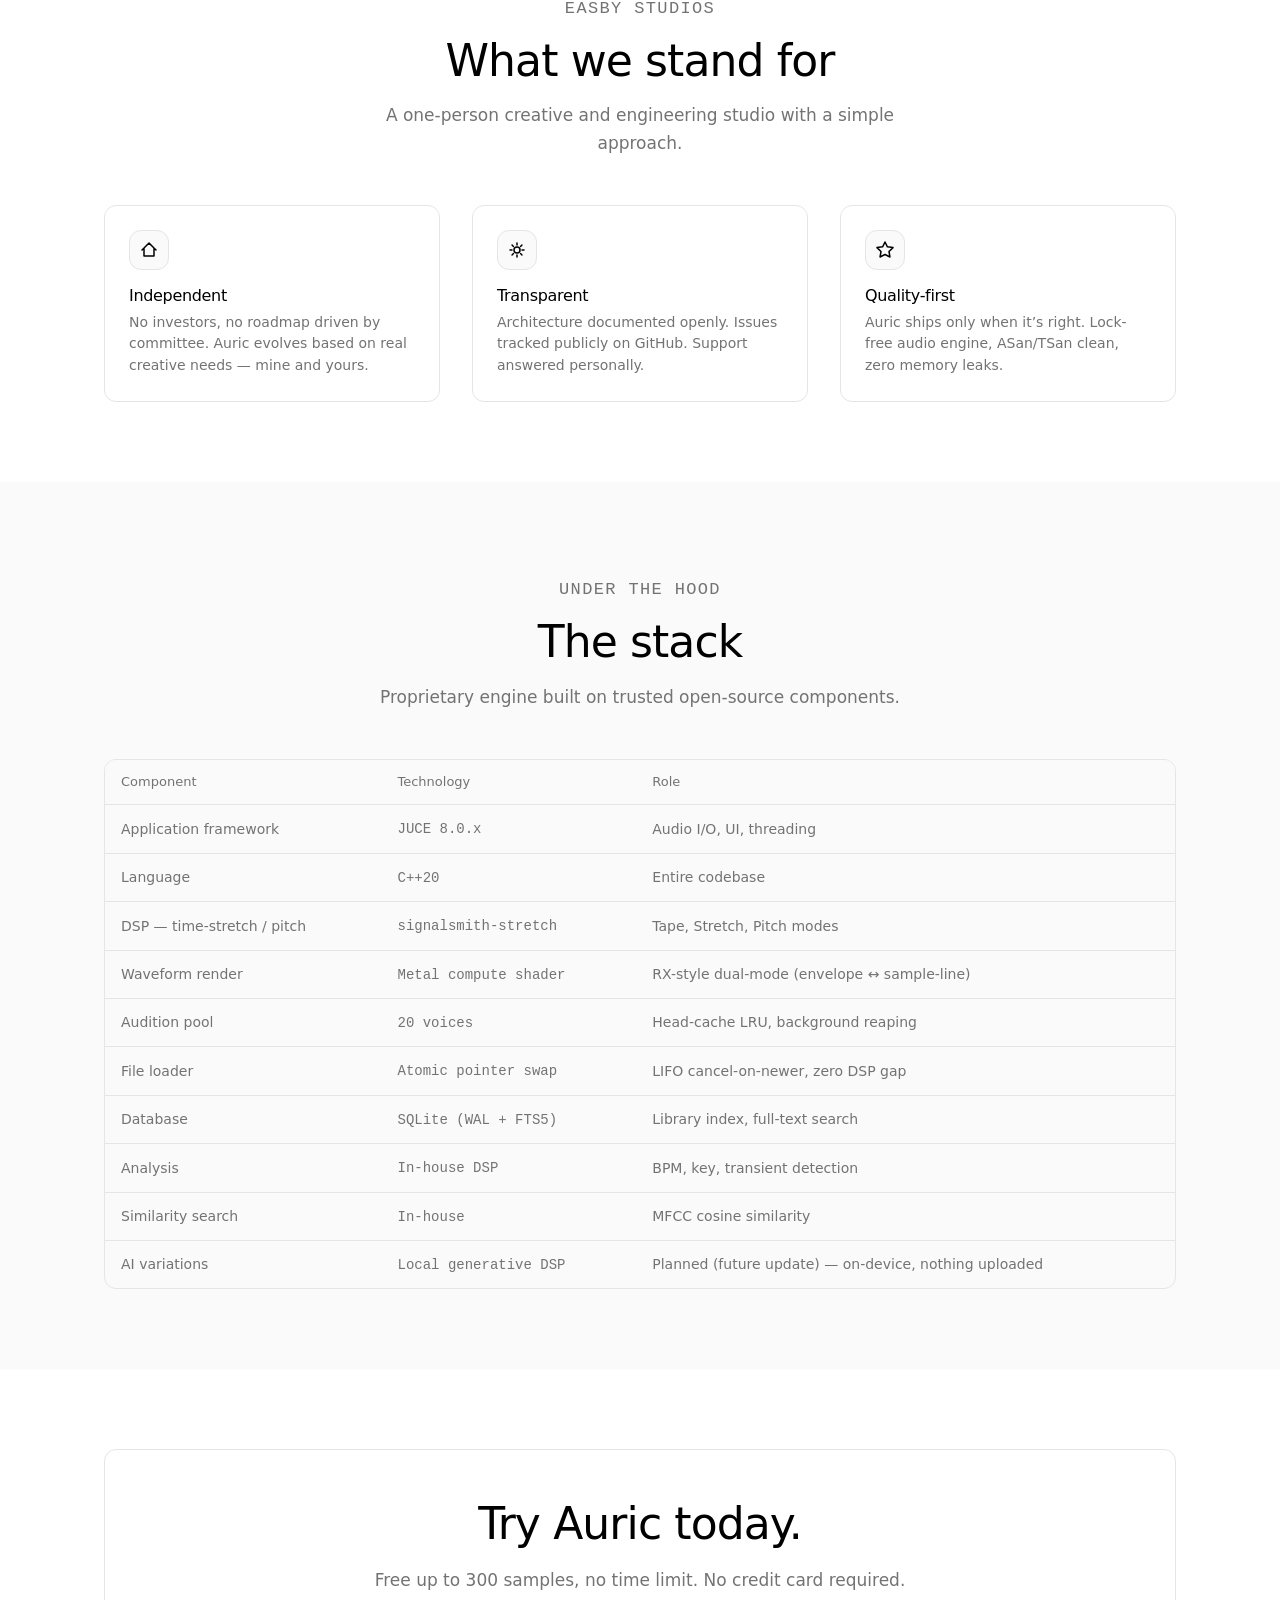
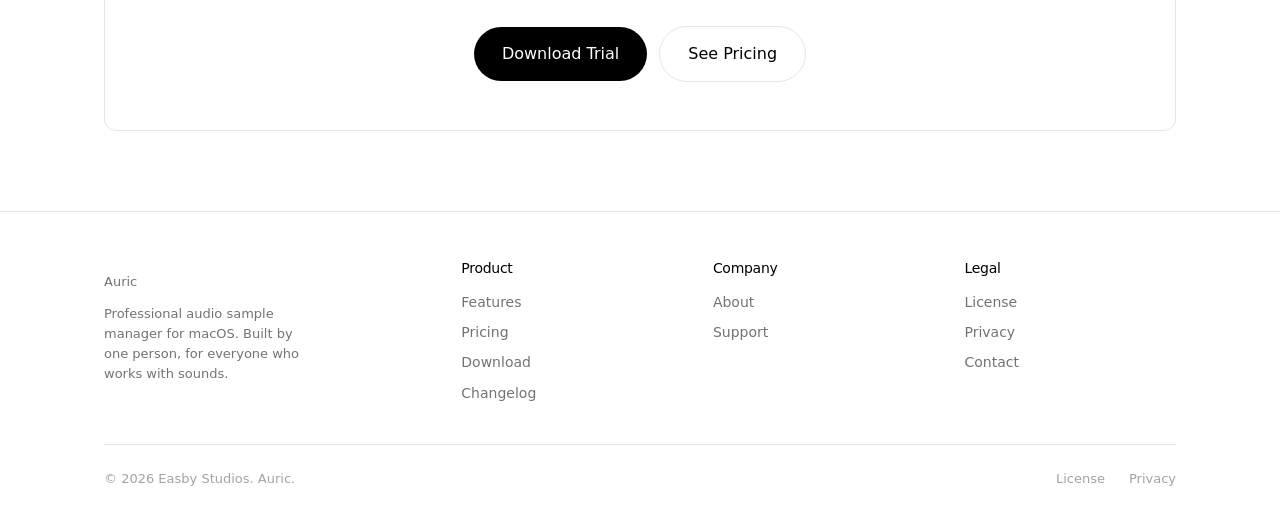
==== commit 06a53733: "feat(web): Auric rebrand, Gumroad checkout, $44 launch price, drop DAW integration - Rename AudioHau" ====
--- a/about.html
+++ b/about.html
@@ -3,8 +3,8 @@
 <head>
   <meta charset="UTF-8">
   <meta name="viewport" content="width=device-width,initial-scale=1">
-  <title>About — AudioHaus by Easby Studios</title>
-  <meta name="description" content="AudioHaus is built by Pongsathon Kheereekaew (The LT) of Easby Studios — a solo developer who needed a better sample manager and built one.">
+  <title>About — Auric by Easby Studios</title>
+  <meta name="description" content="Auric is built by Pongsathon Kheereekaew (The LT) of Easby Studios — a solo developer who needed a better sample manager and built one.">
   <link rel="stylesheet" href="assets/site.css">
 </head>
 <body>
@@ -13,7 +13,7 @@
 
 <nav class="site-nav" aria-label="Primary navigation">
   <div class="container site-nav__inner">
-    <a href="index.html" class="site-nav__logo">AudioHaus&nbsp;<span>by Easby Studios</span></a>
+    <a href="index.html" class="site-nav__logo">Auric&nbsp;<span>by Easby Studios</span></a>
     <ul class="site-nav__links" role="list">
       <li><a href="index.html">Home</a></li>
       <li><a href="features.html">Features</a></li>
@@ -22,7 +22,7 @@
       <li><a href="support.html">Support</a></li>
     </ul>
     <div class="site-nav__cta">
-      <a href="pricing.html" class="btn btn-primary btn-sm">Buy Now</a>
+      <a href="https://easbystudios.gumroad.com/l/auric" target="_blank" rel="noopener" class="btn btn-primary btn-sm">Buy Now</a>
       <button class="nav-toggle" id="nav-toggle" aria-expanded="false" aria-controls="nav-drawer" aria-label="Open menu">
         <svg width="20" height="20" viewBox="0 0 20 20" fill="none" aria-hidden="true">
           <path d="M3 6h14M3 10h14M3 14h14" stroke="currentColor" stroke-width="2" stroke-linecap="round"/>
@@ -46,7 +46,7 @@
     <li><a href="support.html">Support</a></li>
   </ul>
   <div class="nav-drawer__cta">
-    <a href="pricing.html" class="btn btn-primary btn-lg" style="width:100%;justify-content:center">Buy Now</a>
+    <a href="https://easbystudios.gumroad.com/l/auric" target="_blank" rel="noopener" class="btn btn-primary btn-lg" style="width:100%;justify-content:center">Buy Now</a>
   </div>
 </div>
 
@@ -56,7 +56,7 @@
     <div class="container hero">
       <div class="hero__eyebrow"><span class="pill">Easby Studios</span></div>
       <h1 class="h-display hero__title">Built by one person.<br>For everyone.</h1>
-      <p class="hero__subtitle">AudioHaus exists because the tools that already existed weren&rsquo;t good enough.</p>
+      <p class="hero__subtitle">Auric exists because the tools that already existed weren&rsquo;t good enough.</p>
     </div>
   </section>
 
@@ -76,13 +76,13 @@
             <p class="about-row__name mt-1">The LT &middot; Easby Studios</p>
           </div>
           <p style="font-size:1.0625rem;color:var(--secondary);line-height:1.7">
-            I make music as The LT and build software as Easby Studios. AudioHaus started as a frustration: every sample manager I tried was either too simple, too slow, or designed for a workflow that wasn&rsquo;t mine.
+            I make music as The LT and build software as Easby Studios. Auric started as a frustration: every sample manager I tried was either too simple, too slow, or designed for a workflow that wasn&rsquo;t mine.
           </p>
           <p style="font-size:1.0625rem;color:var(--secondary);line-height:1.7">
-            So I built one from scratch. C++20 and JUCE 8 on macOS, SQLite FTS5 for instant search across 500k+ files, signalsmith-stretch DSP for real-time time-stretching and pitch-shifting, an in-house similarity engine for finding related sounds, and a direct Avid Pro Tools bridge.
+            So I built one from scratch. C++20 and JUCE 8 on macOS, SQLite FTS5 for instant search across 500k+ files, signalsmith-stretch DSP for real-time time-stretching and pitch-shifting, and an in-house similarity engine for finding related sounds.
           </p>
           <p style="font-size:1.0625rem;color:var(--secondary);line-height:1.7">
-            AudioHaus is the tool I wanted to exist. I use it every day. That&rsquo;s why it keeps getting better.
+            Auric is the tool I wanted to exist. I use it every day. That&rsquo;s why it keeps getting better.
           </p>
           <div style="display:flex;gap:.75rem;flex-wrap:wrap">
             <a href="mailto:hello@easbystudios.com" class="btn btn-secondary">Get in touch</a>
@@ -108,7 +108,7 @@
             </svg>
           </div>
           <h3 class="card__title">Independent</h3>
-          <p class="card__body">No investors, no roadmap driven by committee. AudioHaus evolves based on real creative needs — mine and yours.</p>
+          <p class="card__body">No investors, no roadmap driven by committee. Auric evolves based on real creative needs — mine and yours.</p>
         </div>
         <div class="card">
           <div class="card__icon">
@@ -127,7 +127,7 @@
             </svg>
           </div>
           <h3 class="card__title">Quality-first</h3>
-          <p class="card__body">AudioHaus ships only when it&rsquo;s right. Lock-free audio engine, ASan/TSan clean, zero memory leaks.</p>
+          <p class="card__body">Auric ships only when it&rsquo;s right. Lock-free audio engine, ASan/TSan clean, zero memory leaks.</p>
         </div>
       </div>
     </div>
@@ -138,7 +138,7 @@
       <div class="section-header">
         <p class="label">Under the hood</p>
         <h2 class="h-section">The stack</h2>
-        <p>Proprietary engine built on trusted open-source components and Avid&rsquo;s licensed SDK.</p>
+        <p>Proprietary engine built on trusted open-source components.</p>
       </div>
       <div class="table-wrap">
         <table class="data-table">
@@ -156,7 +156,6 @@
             <tr><td>Analysis</td><td><span class="mono">In-house DSP</span></td><td>BPM, key, transient detection</td></tr>
             <tr><td>Similarity search</td><td><span class="mono">In-house</span></td><td>MFCC cosine similarity</td></tr>
             <tr><td>AI variations</td><td><span class="mono">Local generative DSP</span></td><td>Planned (future update) &mdash; on-device, nothing uploaded</td></tr>
-            <tr><td>Pro Tools bridge</td><td><span class="mono">Avid PTSL gRPC</span></td><td>Planned (future update) &mdash; outbound Spot Raw / Slices</td></tr>
           </tbody>
         </table>
       </div>
@@ -166,7 +165,7 @@
   <section class="section">
     <div class="container">
       <div class="cta-strip">
-        <h2 class="h-section">Try AudioHaus today.</h2>
+        <h2 class="h-section">Try Auric today.</h2>
         <p>Free up to 300 samples, no time limit. No credit card required.</p>
         <div class="cta-strip__actions">
           <a href="download.html" class="btn btn-primary btn-lg">Download Trial</a>
@@ -182,7 +181,7 @@
   <div class="container">
     <div class="site-footer__grid">
       <div class="site-footer__brand">
-        <p class="font-medium" style="font-family:var(--font-heading)">AudioHaus</p>
+        <p class="font-medium" style="font-family:var(--font-heading)">Auric</p>
         <p>Professional audio sample manager for macOS. Built by one person, for everyone who works with sounds.</p>
       </div>
       <div class="site-footer__col">
@@ -211,7 +210,7 @@
       </div>
     </div>
     <div class="site-footer__bottom">
-      <span>&copy; 2026 Easby Studios. AudioHaus.</span>
+      <span>&copy; 2026 Easby Studios. Auric.</span>
       <div class="site-footer__legal">
         <a href="license.html">License</a>
         <a href="license.html#privacy">Privacy</a>
--- a/assets/site.css
+++ b/assets/site.css
@@ -1,4 +1,4 @@
-/* AudioHaus — shared stylesheet
+/* Auric — shared stylesheet
    Theme: minimalist industrial · white canvas · grayscale only · zero shadows
    Invariants: two radii (12px/9999px) · two weights (400/500) · SF Pro Rounded headings */
 
@@ -189,6 +189,7 @@
 .pricing-card__name{font-size:.875rem;font-weight:var(--weight-medium);color:var(--secondary);text-transform:uppercase;letter-spacing:.06em}
 .pricing-card__price{font-family:var(--font-heading);font-size:2.5rem;font-weight:var(--weight-medium);line-height:1;letter-spacing:-.03em}
 .pricing-card__price sub{font-size:.9rem;vertical-align:baseline;color:var(--secondary)}
+.pricing-card__price .price-was{font-size:1.5rem;color:var(--muted);text-decoration:line-through;font-weight:var(--weight-regular);margin-right:.375rem;letter-spacing:-.02em}
 .pricing-card__price small{display:block;font-size:.8125rem;color:var(--muted);font-weight:var(--weight-regular);font-family:var(--font-body);margin-top:.25rem;letter-spacing:0}
 .pricing-card__desc{font-size:.875rem;color:var(--secondary);line-height:1.5}
 .pricing-card__features{display:flex;flex-direction:column;gap:.625rem;flex:1}
